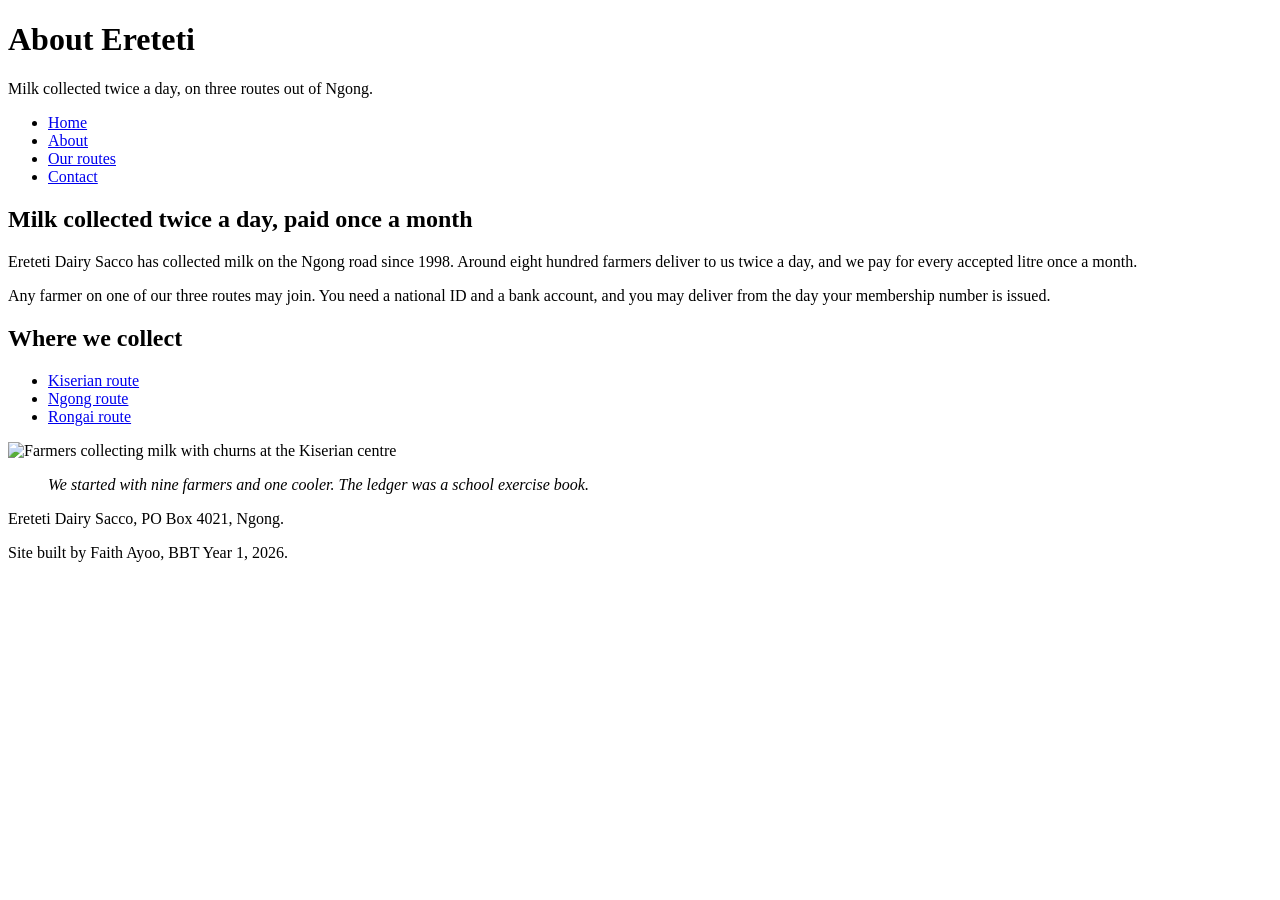
==== about.html @ 058cb35e "homepage" ====
<!DOCTYPE html>
<html lang="en">
<head>
<meta charset="utf-8">
<title>About us - Ereteti Dairy Sacco</title>
</head>
<body>
<header>
<h1>About Ereteti </h1>
<p>Milk collected twice a day, on three routes out of Ngong.</p>
</header>
<nav>
<ul>
<li><a href="index.html">Home</a></li>
<li><a href="about.html">About</a></li>
<li><a href="routes.html">Our routes</a></li>
<li><a href="contact.html">Contact</a></li>
</ul>
</nav>
<main>
    <section>
<h2>Milk collected twice a day, paid once a month</h2>
<p>Ereteti Dairy Sacco has collected milk on the Ngong road since
1998. Around eight hundred farmers deliver to us twice a day, and
we pay for every accepted litre once a month.</p>
<p>Any farmer on one of our three routes may join. You need a
national ID and a bank account, and you may deliver from the day
your membership number is issued.</p>
</section>
<section>
<h2>Where we collect</h2>
<ul>
<li><a href="routes.html">Kiserian route</a></li>
<li><a href="routes.html">Ngong route</a></li>
<li><a href="routes.html">Rongai route</a></li>
</ul>
</section>
<img src="img/cooler.pdf"
alt="Farmers collecting milk with churns at the Kiserian centre">
 <blockquote> 
 <em>We started with nine farmers and one cooler. The ledger was a  school exercise book.</em> 
 </blockquote>
</main>
<footer>
<p>Ereteti Dairy Sacco, PO Box 4021, Ngong.</p>
<p>Site built by Faith Ayoo, BBT Year 1, 2026.</p>
</footer>
</body>
</html>
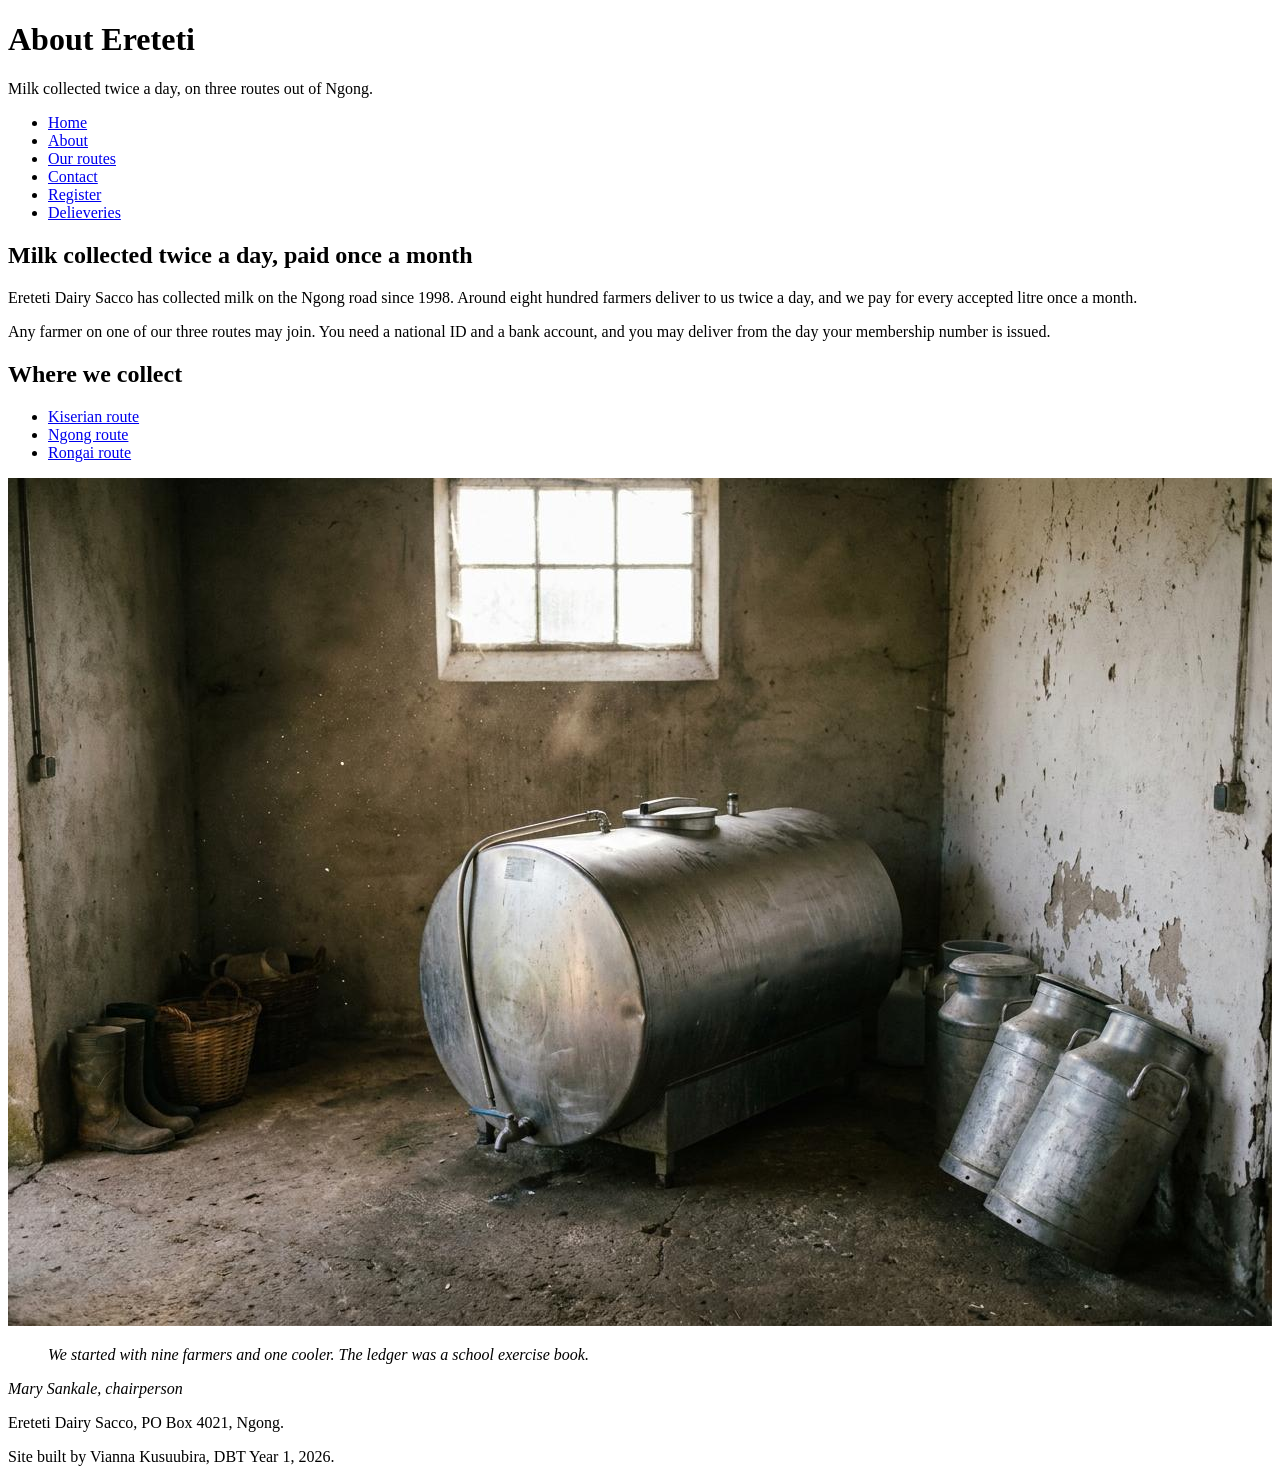
==== commit 883b4675: "Week 3 - the register and the delieveries table" ====
--- a/about.html
+++ b/about.html
@@ -15,6 +15,8 @@
 <li><a href="about.html">About</a></li>
 <li><a href="routes.html">Our routes</a></li>
 <li><a href="contact.html">Contact</a></li>
+<li><a href="register.html">Register</a></li>
+<li><a href="delieveries.html">Delieveries</a></li>
 </ul>
 </nav>
 <main>
@@ -35,15 +37,16 @@
 <li><a href="routes.html">Rongai route</a></li>
 </ul>
 </section>
-<img src="img/cooler.pdf"
+<img src="img/first-cooler.jpg"
 alt="Farmers collecting milk with churns at the Kiserian centre">
- <blockquote> 
+    <blockquote> 
  <em>We started with nine farmers and one cooler. The ledger was a  school exercise book.</em> 
  </blockquote>
+ <em> Mary Sankale, chairperson</em>
 </main>
 <footer>
 <p>Ereteti Dairy Sacco, PO Box 4021, Ngong.</p>
-<p>Site built by Faith Ayoo, BBT Year 1, 2026.</p>
+<p>Site built by Vianna Kusuubira, DBT Year 1, 2026.</p>
 </footer>
 </body>
 </html>
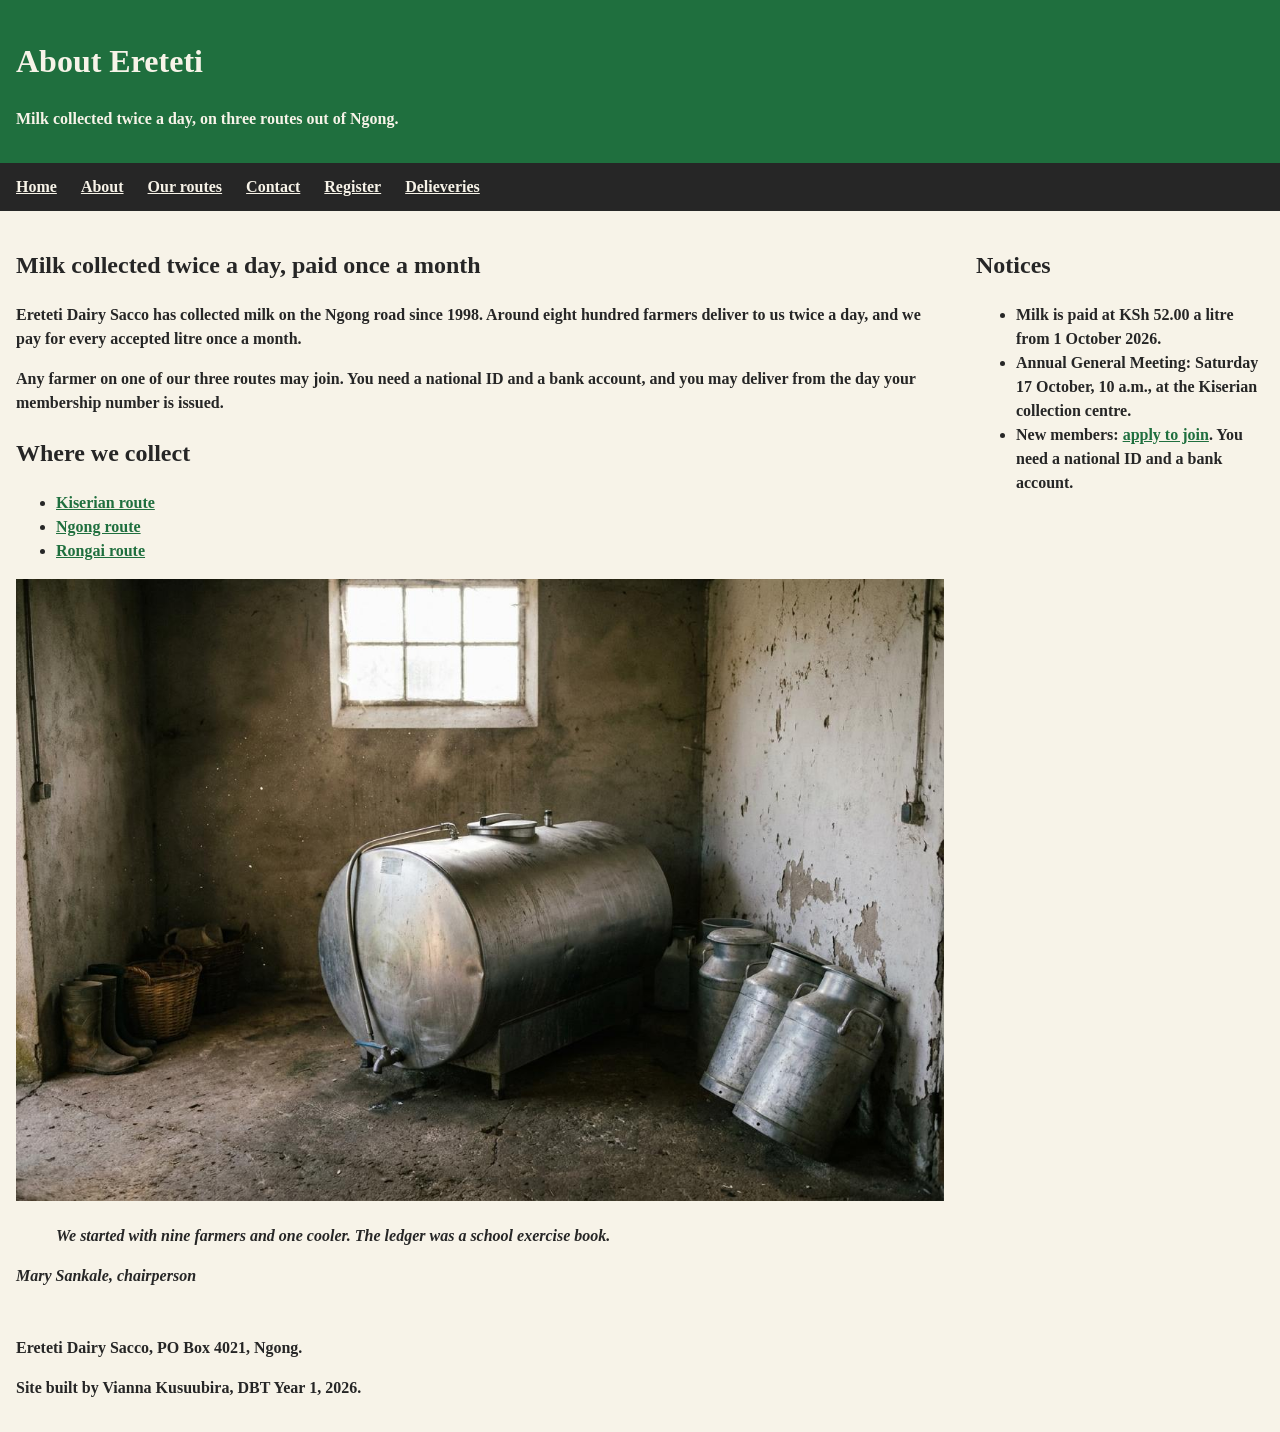
==== commit d98255f6: "practice" ====
--- a/about.html
+++ b/about.html
@@ -2,7 +2,9 @@
 <html lang="en">
 <head>
 <meta charset="utf-8">
+<meta name="viewport" content="width=device-width, initial-scale=1">
 <title>About us - Ereteti Dairy Sacco</title>
+<link rel="stylesheet" href="css/style.css">
 </head>
 <body>
 <header>
@@ -44,6 +46,17 @@
  </blockquote>
  <em> Mary Sankale, chairperson</em>
 </main>
+<aside>
+    <h2>Notices</h2>
+    <ul>
+      <li>Milk is paid at <strong>KSh 52.00 a litre</strong> from
+          1 October 2026.</li>
+      <li>Annual General Meeting: Saturday 17 October, 10 a.m., at the
+          Kiserian collection centre.</li>
+      <li>New members: <a href="register.html">apply to join</a>. You need
+          a national ID and a bank account.</li>
+    </ul>
+  </aside>
 <footer>
 <p>Ereteti Dairy Sacco, PO Box 4021, Ngong.</p>
 <p>Site built by Vianna Kusuubira, DBT Year 1, 2026.</p>
--- a/css/style.css
+++ b/css/style.css
@@ -0,0 +1,105 @@
+*{
+    box-sizing: border-box;
+}
+
+body{ 
+    margin:0;
+    background: #f7f3e8;
+    color: #262626;
+    line-height: 1.5;
+    /*font faces
+        1.Source Sans 3
+        2.Source Serif 4
+    */
+    font-family: 'Source Sans 3', sans-serif;
+    /*bold,bolder...*/
+    font-weight:600;
+    font-family: 'Source Serif 4', serif;
+    
+
+}
+header{
+    background:#1f6f3e;
+    color:#f7f3e8;
+}
+nav{
+    background:#262626;
+}
+nav a{
+  color:#f7f3e8;
+}
+a{
+    color:#1f6f3e;
+}
+header, main, aside, footer{
+    padding:1rem;/*a relative unitp*/
+}
+img{
+    max-width:100%;
+    height:auto;
+}
+/*flexbox-organising elements along an axis*/
+nav  ul{
+    display:flex;
+    flex-wrap:wrap;
+    gap:0.25rem 1.5rem;
+     list-style: none;
+    margin: 0;
+    /*what is the value for 
+    padding-top, padding-bottom,
+    padding-right, padding-left*/
+    padding: 0.75rem 1rem;
+}
+nav{
+    position: sticky;
+    top:0;
+}
+/*grid layout*/
+body{
+    display:grid;
+    grid-template-columns:minmax(0,1fr) 20rem;
+    grid-template-areas:
+    "header header"
+    "nav nav"
+    "main aside"
+    "footer footer";
+}
+header{grid-area:header;}
+nav{grid-area:nav;}
+main{grid-area:main;}
+aside{grid-area:aside;}
+footer{grid-area:footer;}
+.logo{
+    width:10%;
+}
+/*RWD - Responsive web design, this is where we design the screen resolutions for the website*/
+/*Media queries*/
+@media(max-width:700px){
+    body{
+        grid-template-columns:minmax(0,1fr);
+        grid-template-areas:
+        "header"
+        "nav"
+        "main"
+        "aside"
+        "footer";
+    }
+    nav{
+        position:static;
+    }
+    nav ul{
+        flex-direction:column;
+    }
+    .logo{
+        width:10%;
+    }
+    footer{
+        border-top:3px solid #d8a22b;
+    }
+}
+.message{
+    color:red;   
+}
+input.invalid{
+    border:2px solid red;
+}
